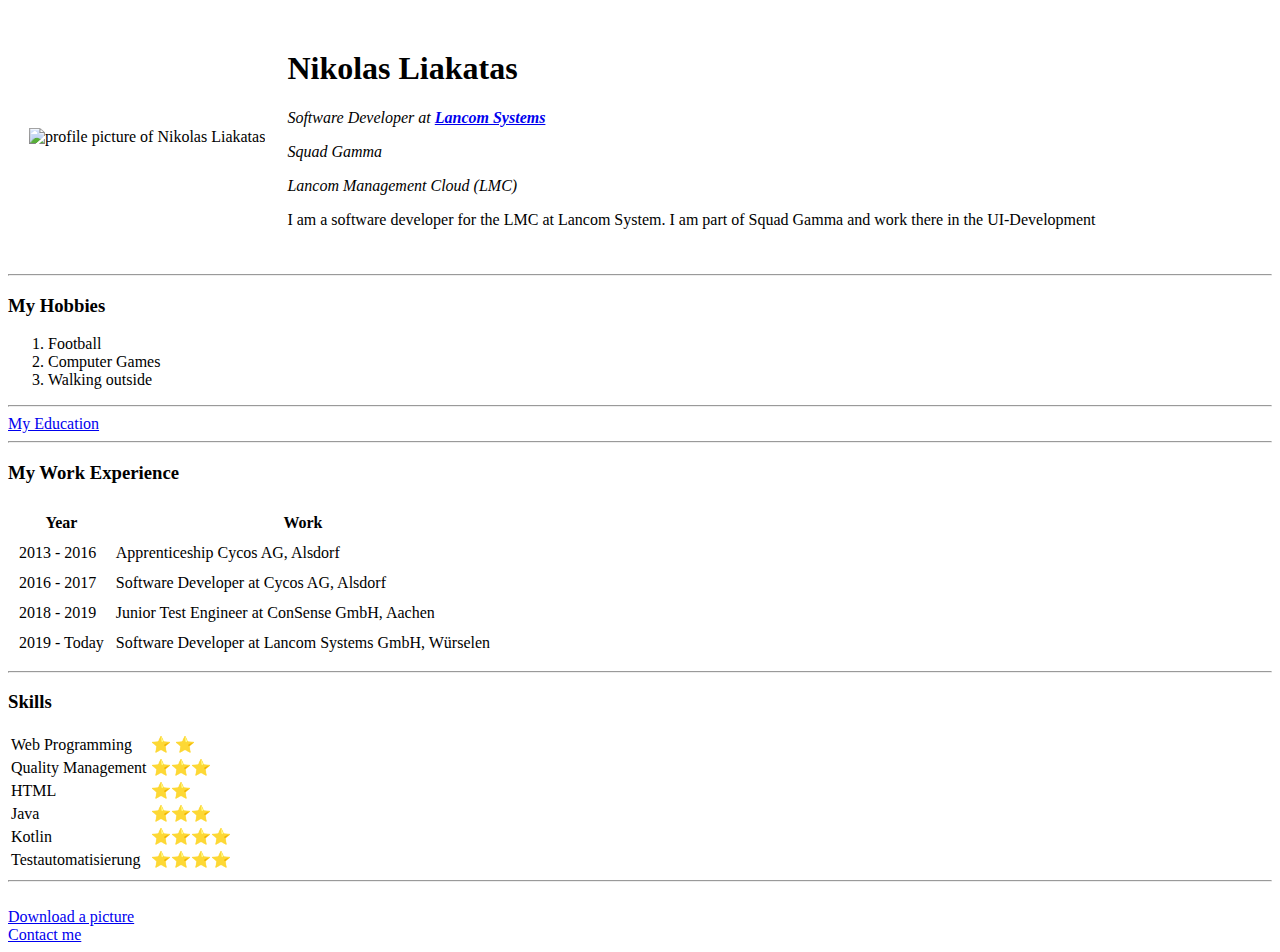
==== index.html @ 604bed40 "Add files via upload" ====
<!DOCTYPE html>
<html lang="en">

<head>
    <meta charset="UTF-8">
    <title>Nikolas' Personal Site</title>
</head>

<body>
    <table cellspacing="20">
        <tr>
            <td><img src="https://profile-images.xing.com/images/f4292433e36183f0ebce74604eb6b194-1/nikolas-liakatas.256x256.jpg"
                    alt="profile picture of Nikolas Liakatas"></td>
            <td>
                <h1>Nikolas Liakatas</h1>
                <em>
                    <p>Software Developer at <strong><a href="https://www.lancom-systems.com/">Lancom
                                Systems</a></strong></p>
                    <p>Squad Gamma</p>
                    <p>Lancom Management Cloud (LMC)</p>
                </em>

                <p>I am a software developer for the LMC at Lancom System. I am part of Squad Gamma and work there in
                    the
                    UI-Development</p>
            </td>
        </tr>
    </table>
    <hr>
    <h3>My Hobbies</h3>
    <ol>
        <li>Football</li>
        <li>Computer Games</li>
        <li>Walking outside</li>
    </ol>
    <hr>
    <a href="education.html">My Education</a>
    <hr>
    <h3>My Work Experience</h3>
    <table cellspacing="10">
        <thead>
            <th>Year</th>
            <th>Work</th>
        </thead>
        <tr>
            <td>2013 - 2016</td>
            <td>Apprenticeship Cycos AG, Alsdorf</td>
        </tr>
        <tr>
            <td>2016 - 2017</td>
            <td>Software Developer at Cycos AG, Alsdorf</td>
        </tr>
        <tr>
            <td>2018 - 2019</td>
            <td>Junior Test Engineer at ConSense GmbH, Aachen</td>
        </tr>
        <tr>
            <td>2019 - Today</td>
            <td> Software Developer at Lancom Systems GmbH, Würselen</td>
        </tr>
    </table>
    <hr>

    <h3>Skills</h3>
    <table cellspacing="10">
        <table>
            <tr>
                <td>Web Programming</td>
                <td>&#11088; &#11088;</td>
            </tr>
            <tr>
                <td>Quality Management</td>
                <td>&#11088;&#11088;&#11088;</td>
            </tr>
            <tr>
                <td>HTML</td>
                <td>&#11088;&#11088;</td>
            </tr>
            <tr>
                <td>Java</td>
                <td>&#11088;&#11088;&#11088;</td>
            </tr>
            <tr>
                <td>Kotlin</td>
                <td>&#11088;&#11088;&#11088;&#11088;</td>
            </tr>
            <tr>
                <td>Testautomatisierung</td>
                <td>&#11088;&#11088;&#11088;&#11088;</td>
            </tr>
        </table>
        
    </table>
    <hr>
    <br>
    <a href="https://upload.wikimedia.org/wikipedia/commons/c/c5/Best_Nature_Picture_of_the_day.jpg"
        download="Best_Nature_Picture_of_the_day">Download a picture</a>
    <br>
    <a href="contact.html">Contact me</a>


</body>

</html>
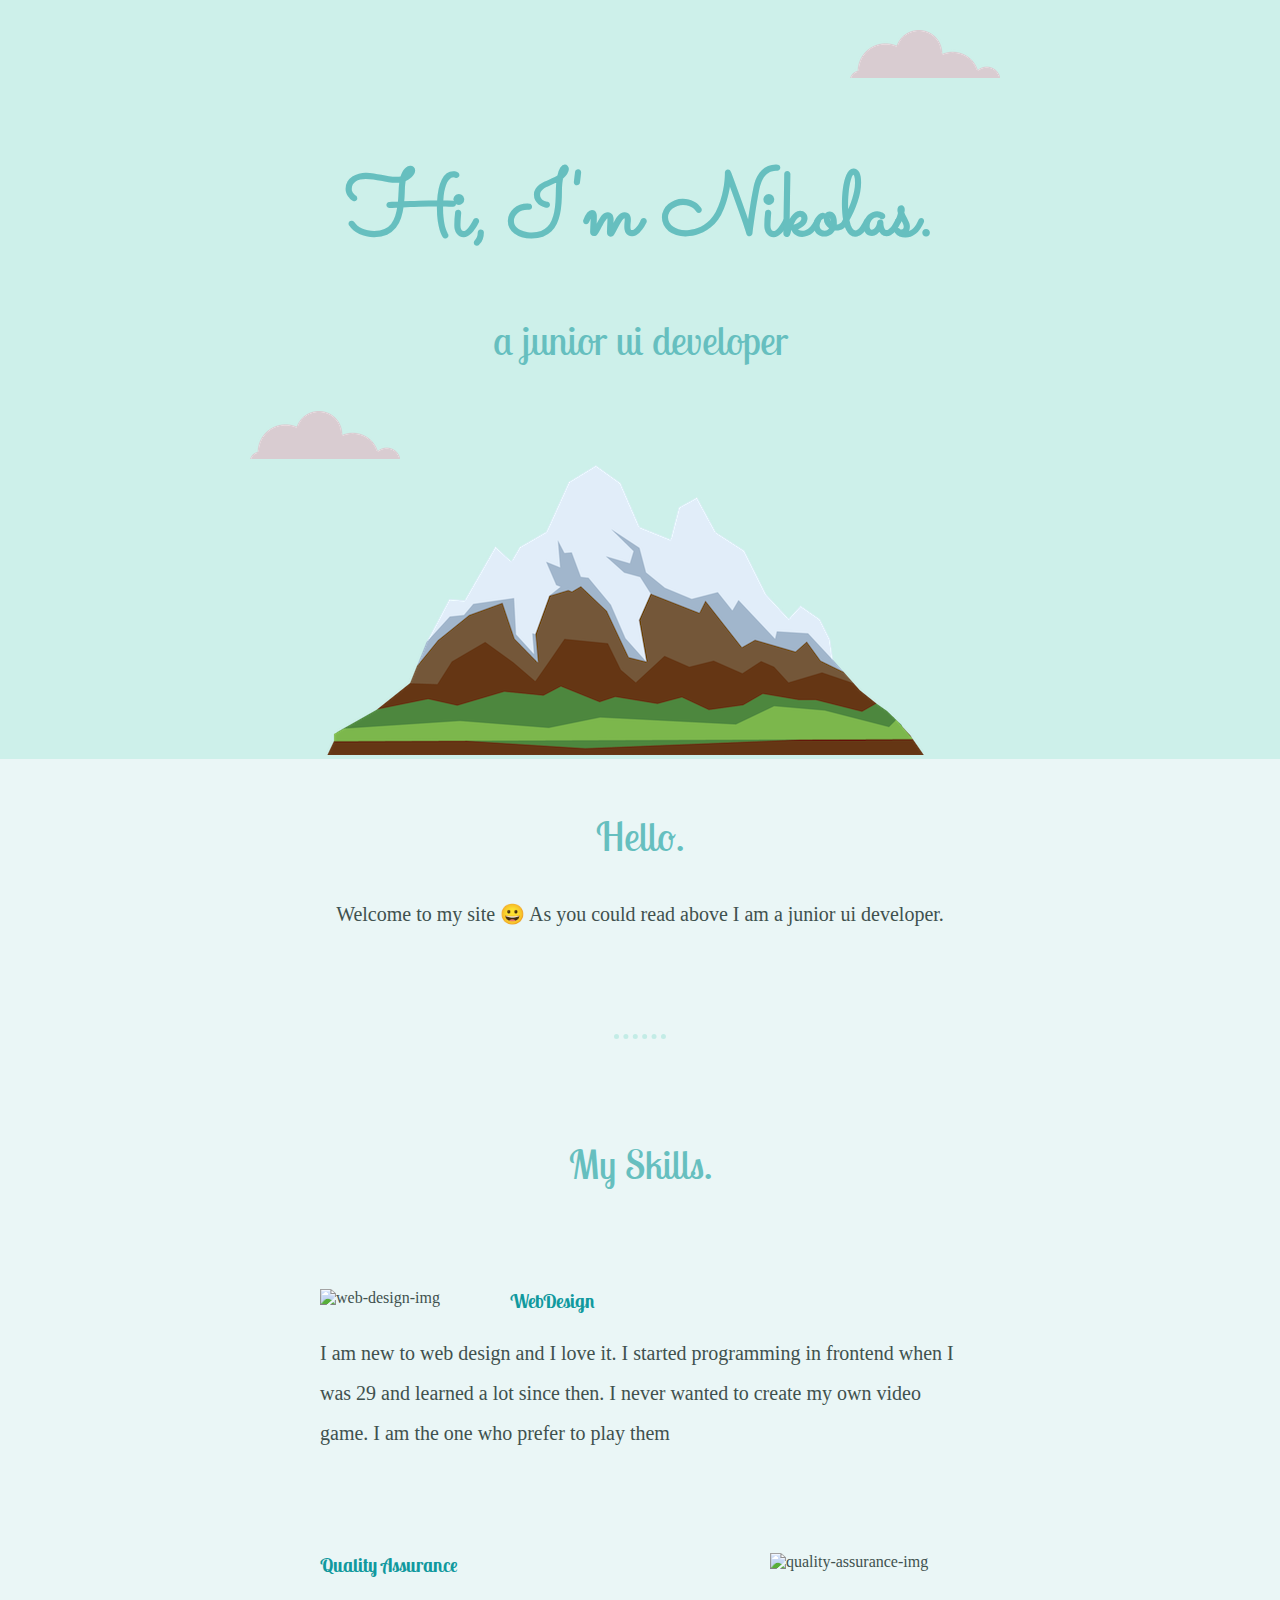
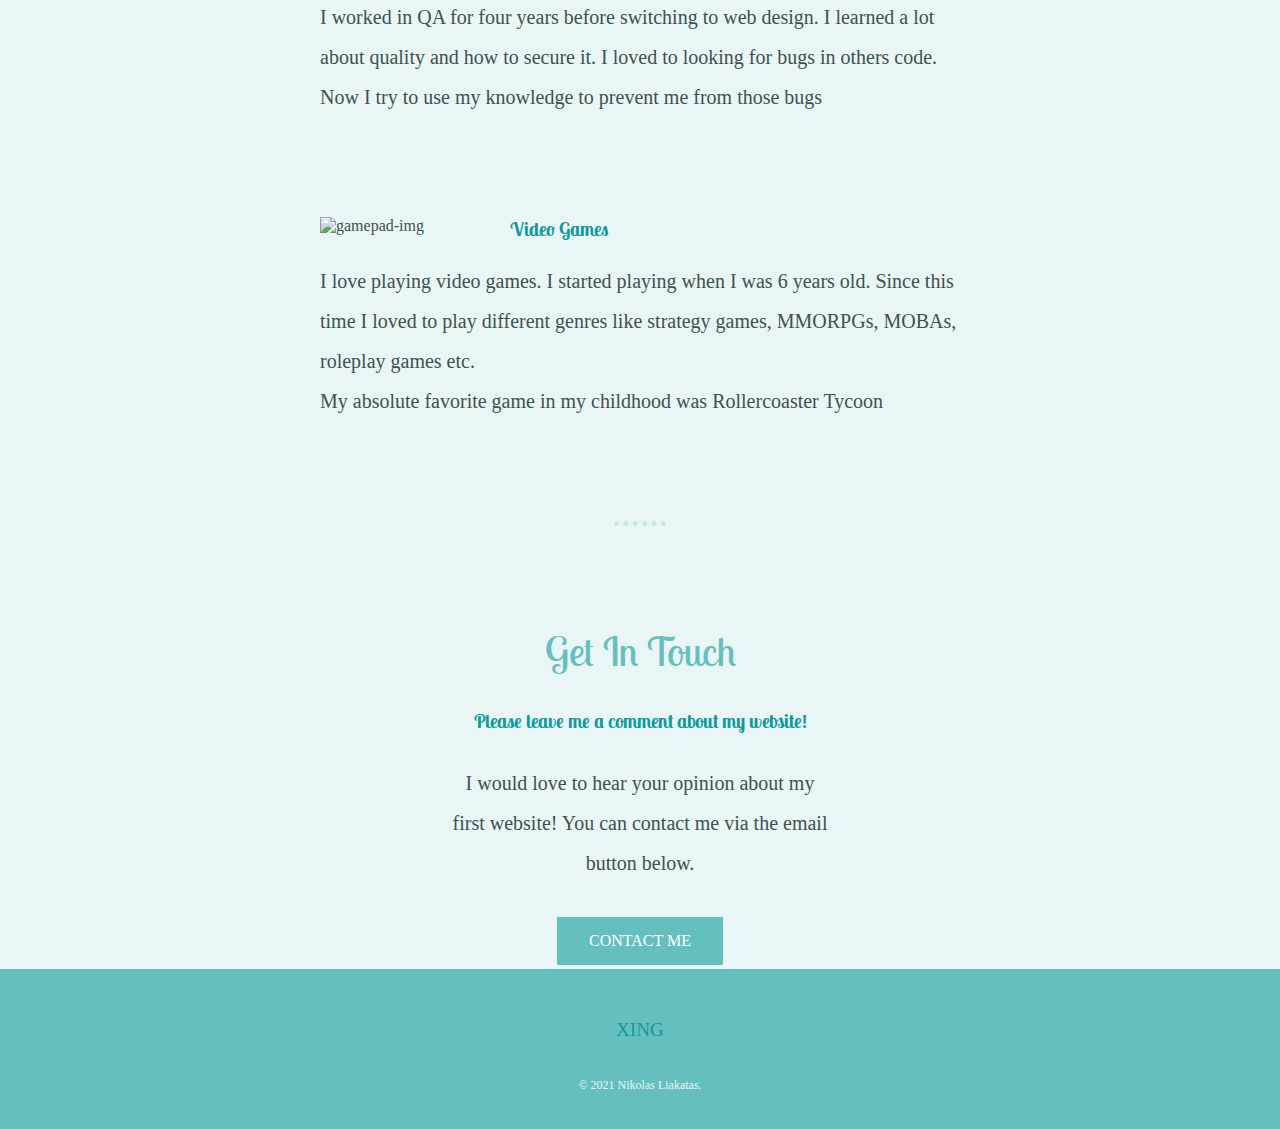
==== commit 445c1f06: "Add files via upload" ====
--- a/index.html
+++ b/index.html
@@ -3,100 +3,79 @@
 
 <head>
     <meta charset="UTF-8">
-    <title>Nikolas' Personal Site</title>
+    <meta http-equiv="X-UA-Compatible" content="IE=edge">
+    <meta name="viewport" content="width=device-width, initial-scale=1.0">
+    <title>Nikolas Liakatas</title>
+    <link rel="stylesheet" href="css/styles.css">
+    <link rel="icon" href="favicon.ico">
+    <link rel="preconnect" href="https://fonts.googleapis.com">
+    <link href="https://fonts.googleapis.com/css2?family=Lobster+Two&family=Sacramento&display=swap" rel="stylesheet">
 </head>
 
 <body>
-    <table cellspacing="20">
-        <tr>
-            <td><img src="https://profile-images.xing.com/images/f4292433e36183f0ebce74604eb6b194-1/nikolas-liakatas.256x256.jpg"
-                    alt="profile picture of Nikolas Liakatas"></td>
-            <td>
-                <h1>Nikolas Liakatas</h1>
-                <em>
-                    <p>Software Developer at <strong><a href="https://www.lancom-systems.com/">Lancom
-                                Systems</a></strong></p>
-                    <p>Squad Gamma</p>
-                    <p>Lancom Management Cloud (LMC)</p>
-                </em>
+    <div class="top-container">
+        <img class="top-cloud" src="images/cloud.png" alt="cloud-img">
+        <h1>Hi, I'm Nikolas.</h1>
+        <h2>a junior ui developer</h2>
+        <img class="bottom-cloud" src="images/cloud.png" alt="cloud-img">
+        <img src="images/mountain.png" alt="mountain-img">
+    </div>
+    <div class="middle-container">
+        <div class="profile">
+            <img src="" alt="">
+            <h2>Hello.</h2>
+            <p>Welcome to my site 😀 As you could read above I am a junior ui developer.</p>
+        </div>
+        <hr>
+        <div class="skills">
+            <h2>My Skills.</h2>
+            <div class="skill-row">
+                <img class="web-design-image"
+                    src="https://library.kissclipart.com/20181006/oge/kissclipart-web-development-icon-png-clipart-website-developme-596179689d71a423.png"
+                    alt="web-design-img">
+                <h3>WebDesign</h3>
+                <p> I am new to web design and I love it. I started programming in frontend when I was 29 and learned a
+                    lot since then.
+                    I never wanted to create my own video game. I am the one who prefer to play them
+                </p>
+            </div>
+            <div class="skill-row">
+                <img class="quality-assurance"
+                    src="https://dev.tier3.de/wp-content/uploads/2020/09/negativ_gestanzt_checkbox-1.png"
+                    alt="quality-assurance-img">
+                <h3>Quality Assurance</h3>
+                <p>I worked in QA for four years before switching to web design. I learned a lot about quality and how
+                    to secure it. I loved to looking for bugs in others code.
+                    Now I try to use my knowledge to prevent me from those bugs
+                </p>
+            </div>
+            <div class="skill-row">
+                <img class="web-design-image"
+                    src="https://www.maxpixel.net/static/photo/1x/Video-Games-Icon-Gamepad-Controller-Computer-Game-1784573.png"
+                    alt="gamepad-img">
+                <h3>Video Games</h3>
+                <p>I love playing video games. I started playing when I was 6 years old. Since this time I loved to play
+                    different genres like
+                    strategy games, MMORPGs, MOBAs, roleplay games etc. <br>
+                    My absolute favorite game in my childhood was Rollercoaster Tycoon </p>
+            </div>
+        </div>
+        <hr>
+        <div class="contact-me">
+            <h2>Get In Touch</h2>
+            <h3>Please leave me a comment about my website!</h3>
+            <p class="feedback">I would love to hear your opinion about my first website! You can contact me via the
+                email button below.</p>
+            <a class="btn" href="mailto:nikolas.Liakatas@lancom.de">CONTACT ME</a>
+        </div>
+    </div>
 
-                <p>I am a software developer for the LMC at Lancom System. I am part of Squad Gamma and work there in
-                    the
-                    UI-Development</p>
-            </td>
-        </tr>
-    </table>
-    <hr>
-    <h3>My Hobbies</h3>
-    <ol>
-        <li>Football</li>
-        <li>Computer Games</li>
-        <li>Walking outside</li>
-    </ol>
-    <hr>
-    <a href="education.html">My Education</a>
-    <hr>
-    <h3>My Work Experience</h3>
-    <table cellspacing="10">
-        <thead>
-            <th>Year</th>
-            <th>Work</th>
-        </thead>
-        <tr>
-            <td>2013 - 2016</td>
-            <td>Apprenticeship Cycos AG, Alsdorf</td>
-        </tr>
-        <tr>
-            <td>2016 - 2017</td>
-            <td>Software Developer at Cycos AG, Alsdorf</td>
-        </tr>
-        <tr>
-            <td>2018 - 2019</td>
-            <td>Junior Test Engineer at ConSense GmbH, Aachen</td>
-        </tr>
-        <tr>
-            <td>2019 - Today</td>
-            <td> Software Developer at Lancom Systems GmbH, Würselen</td>
-        </tr>
-    </table>
-    <hr>
 
-    <h3>Skills</h3>
-    <table cellspacing="10">
-        <table>
-            <tr>
-                <td>Web Programming</td>
-                <td>&#11088; &#11088;</td>
-            </tr>
-            <tr>
-                <td>Quality Management</td>
-                <td>&#11088;&#11088;&#11088;</td>
-            </tr>
-            <tr>
-                <td>HTML</td>
-                <td>&#11088;&#11088;</td>
-            </tr>
-            <tr>
-                <td>Java</td>
-                <td>&#11088;&#11088;&#11088;</td>
-            </tr>
-            <tr>
-                <td>Kotlin</td>
-                <td>&#11088;&#11088;&#11088;&#11088;</td>
-            </tr>
-            <tr>
-                <td>Testautomatisierung</td>
-                <td>&#11088;&#11088;&#11088;&#11088;</td>
-            </tr>
-        </table>
-        
-    </table>
-    <hr>
-    <br>
-    <a href="https://upload.wikimedia.org/wikipedia/commons/c/c5/Best_Nature_Picture_of_the_day.jpg"
-        download="Best_Nature_Picture_of_the_day">Download a picture</a>
-    <br>
-    <a href="contact.html">Contact me</a>
+    <div class="bottom-container">
+        <a class="footer-link" href="https://www.xing.com/profile/Nikolas_Liakatas/cv">XING</a>
+        <p class="copyright-row">© 2021 Nikolas Liakatas.</p>
+    </div>
+
 
 
 </body>
--- a/css/styles.css
+++ b/css/styles.css
@@ -0,0 +1,122 @@
+.top-container{
+    background-color: #CDF0EA;
+    padding-top: 100px;
+    position: relative;
+
+}
+
+.middle-container{
+    background-color: #EAF6F6;
+}
+
+.bottom-container{
+    background-color: #66BFBF;
+    padding: 50px 0 20px;
+}
+
+h1{
+    color: #66BFBF;
+    font-size: 5.625rem;
+    font-family: 'Sacramento', sans-serif;
+    margin: 50px auto 0 auto;
+}
+h2{
+    color: #66BFBF;
+    font-size: 2.5rem;
+    font-family: 'Lobster Two', sans-serif;
+    font-weight: normal;
+}
+
+h3{
+    color: #11999E;
+    display: block;
+    font-family: 'Lobster Two', sans-serif;
+}
+
+p{
+    font-size: 1.25rem;
+    line-height: 2;
+}
+
+body{
+    font-family: serif;
+    margin: 0;
+    text-align: center;
+    color: #40514E;
+    
+}
+
+hr{
+    border-style: none;
+    border-top: dotted;
+    border-color: #c3ece6;
+    border-width: 5px;
+    width: 4%;
+    margin: 100px auto;
+}
+
+img{
+    margin-right: 30px;
+ }
+
+ .top-cloud{
+    position: absolute;
+    right: 250px;
+    top: 30px;
+}
+
+.bottom-cloud{
+    bottom: 300px;
+    font-family: 'Lobster Two', sans-serif;
+    left: 250px;
+    position: absolute;
+}
+
+.web-design-image{
+    width: 25%; 
+    float: left;
+}
+
+.quality-assurance{
+    width: 25%;
+    float: right;
+    margin-left: 30px;
+}
+
+.skill-row{
+    width: 50%;
+    margin: 100px auto 100px auto;
+    text-align: left;
+}
+
+.footer-link{
+    color: #11999E;
+    text-decoration: none;
+    font-size: 1.2rem;
+}
+.footer-link:hover{
+    color:#EAF6F6;
+}
+
+.copyright-row{
+    color: #EAF6F6;
+    font-size: 0.75rem;
+    padding-top: 20px;
+}
+.btn{
+        border: none;
+        background-color: #66BFBF;
+        color: white;
+        padding: 15px 32px;
+        text-align: center;
+        text-decoration: none;
+        display: inline-block;
+        font-size: 16px;
+        margin: 4px 2px;
+        cursor: pointer;
+}
+
+.feedback{
+    width: 30%;
+    margin: 30px auto;
+}